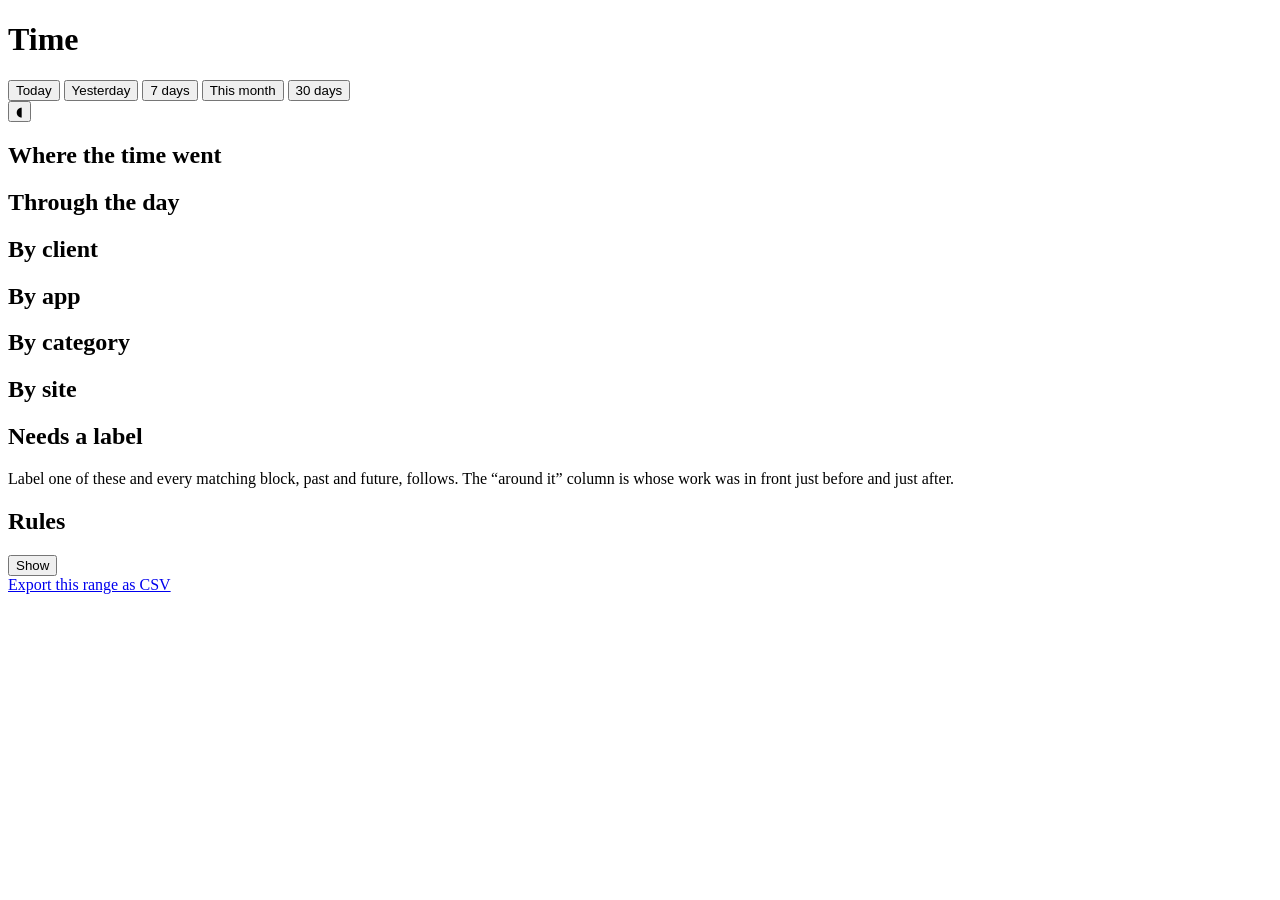
==== web/index.html @ 75fd1216 "Local time tracker" ====
<!doctype html>
<html lang="en">
<head>
<meta charset="utf-8">
<meta name="viewport" content="width=device-width, initial-scale=1">
<title>Time</title>
<link rel="stylesheet" href="/style.css">
</head>
<body>

<header class="bar">
  <div class="brand">
    <span class="dot" id="live-dot" title="tracker status"></span>
    <h1>Time</h1>
  </div>

  <nav class="ranges" id="ranges" role="tablist" aria-label="Date range">
    <button role="tab" data-range="today">Today</button>
    <button role="tab" data-range="yesterday">Yesterday</button>
    <button role="tab" data-range="week">7 days</button>
    <button role="tab" data-range="this_month">This month</button>
    <button role="tab" data-range="month">30 days</button>
  </nav>

  <div class="bar-right">
    <span class="muted" id="now-line"></span>
    <button class="ghost" id="theme" title="Switch light / dark" aria-label="Switch light or dark theme">&#9686;</button>
  </div>
</header>

<main>
  <div id="notices"></div>

  <section class="tiles" id="tiles" aria-label="Headline figures"></section>

  <section class="card">
    <div class="card-head">
      <h2 id="chart-title">Where the time went</h2>
      <div class="legend" id="legend"></div>
    </div>
    <div class="chart-host" id="chart"></div>
  </section>

  <section class="card" id="timeline-card">
    <div class="card-head">
      <h2>Through the day</h2>
      <span class="muted" id="timeline-note"></span>
    </div>
    <div class="chart-host" id="timeline"></div>
  </section>

  <div class="grid">
    <section class="card">
      <div class="card-head"><h2>By client</h2></div>
      <div id="by_client"></div>
    </section>
    <section class="card">
      <div class="card-head"><h2>By app</h2></div>
      <div id="by_app"></div>
    </section>
    <section class="card">
      <div class="card-head"><h2>By category</h2></div>
      <div id="by_category"></div>
    </section>
    <section class="card">
      <div class="card-head"><h2>By site</h2></div>
      <div id="by_domain"></div>
    </section>
  </div>

  <section class="card">
    <div class="card-head">
      <h2>Needs a label</h2>
      <span class="muted">Label one of these and every matching block, past and future, follows. The
        &ldquo;around it&rdquo; column is whose work was in front just before and just after.</span>
    </div>
    <div id="review"></div>
  </section>

  <section class="card">
    <div class="card-head">
      <h2>Rules <span class="muted" id="rule-count"></span></h2>
      <span class="spacer"></span>
      <button class="ghost" id="rules-toggle" aria-expanded="false">Show</button>
    </div>
    <div id="rules" hidden></div>
  </section>

  <footer>
    <span id="db-line"></span>
    <span class="spacer"></span>
    <a id="export-link" href="/api/export.csv?range=week" download>Export this range as CSV</a>
  </footer>
</main>

<div class="tip" id="tip" hidden></div>
<datalist id="known-clients"></datalist>
<datalist id="known-categories"></datalist>

<script src="/app.js"></script>
</body>
</html>
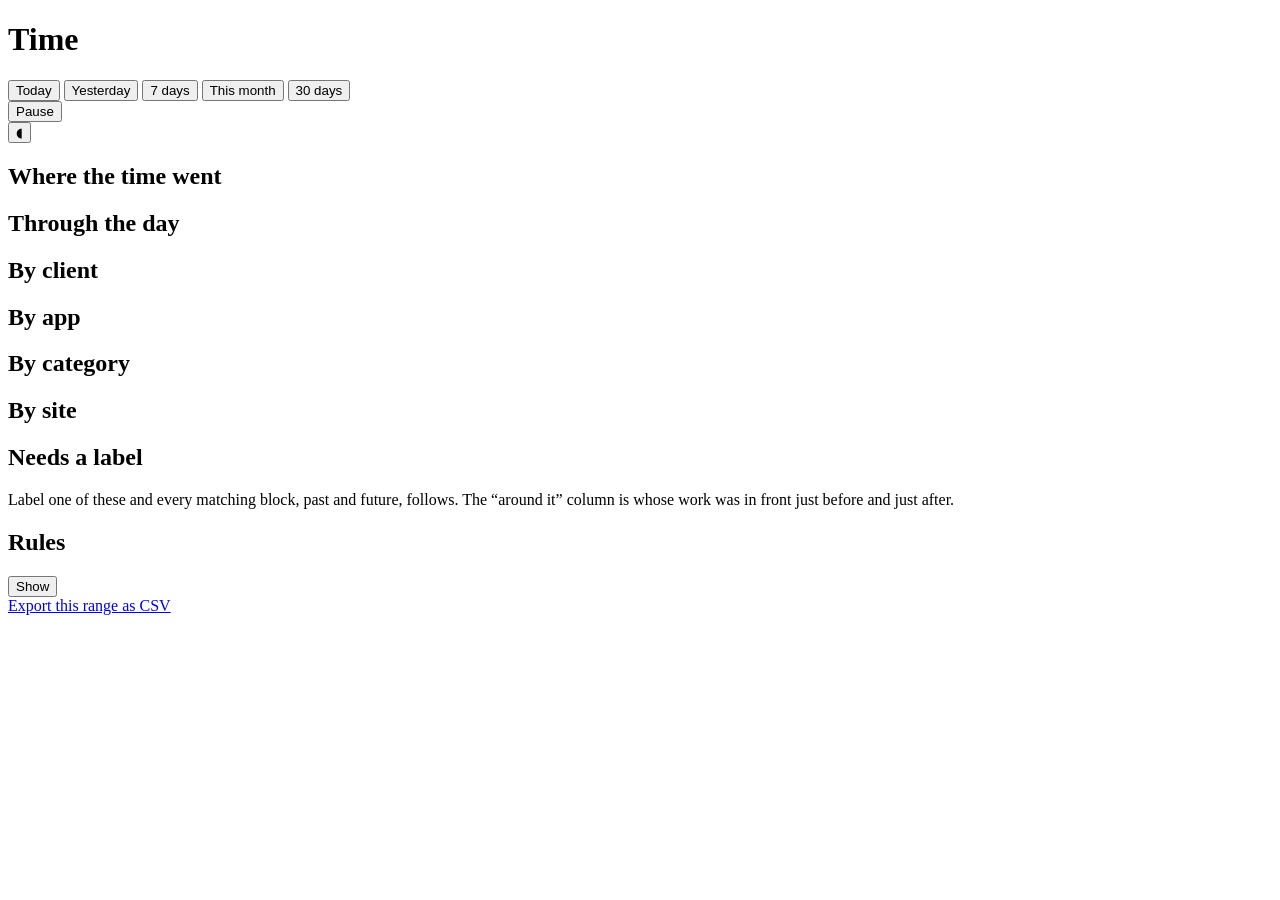
==== commit ed279a7f: "Add a real off switch: pause both halves from the dashboard, the extension or the CLI Co-Authored-By" ====
--- a/web/index.html
+++ b/web/index.html
@@ -24,11 +24,35 @@
 
   <div class="bar-right">
     <span class="muted" id="now-line"></span>
+
+    <div class="pause-wrap">
+      <button class="ghost" id="pause-open" aria-haspopup="true" aria-expanded="false"
+              title="Stop recording for a while">Pause</button>
+      <button class="resume" id="pause-resume" hidden>Resume tracking</button>
+      <div class="pause-menu" id="pause-menu" role="menu" hidden>
+        <div class="pause-menu-head">Stop recording for</div>
+        <button role="menuitem" data-minutes="30">30 minutes</button>
+        <button role="menuitem" data-minutes="60">1 hour</button>
+        <button role="menuitem" data-minutes="120">2 hours</button>
+        <button role="menuitem" data-minutes="">Until I turn it back on</button>
+        <div class="pause-menu-note">Nothing is recorded while it is off, and
+          nothing is kept about the gap either.</div>
+      </div>
+    </div>
+
     <button class="ghost" id="theme" title="Switch light / dark" aria-label="Switch light or dark theme">&#9686;</button>
   </div>
 </header>
 
 <main>
+  <div class="pause-banner" id="pause-banner" hidden role="status">
+    <div class="pause-banner-main">
+      <b>Tracking is off.</b>
+      <span id="pause-banner-detail"></span>
+    </div>
+    <button class="resume" id="pause-banner-resume">Resume tracking</button>
+  </div>
+
   <div id="notices"></div>
 
   <section class="tiles" id="tiles" aria-label="Headline figures"></section>
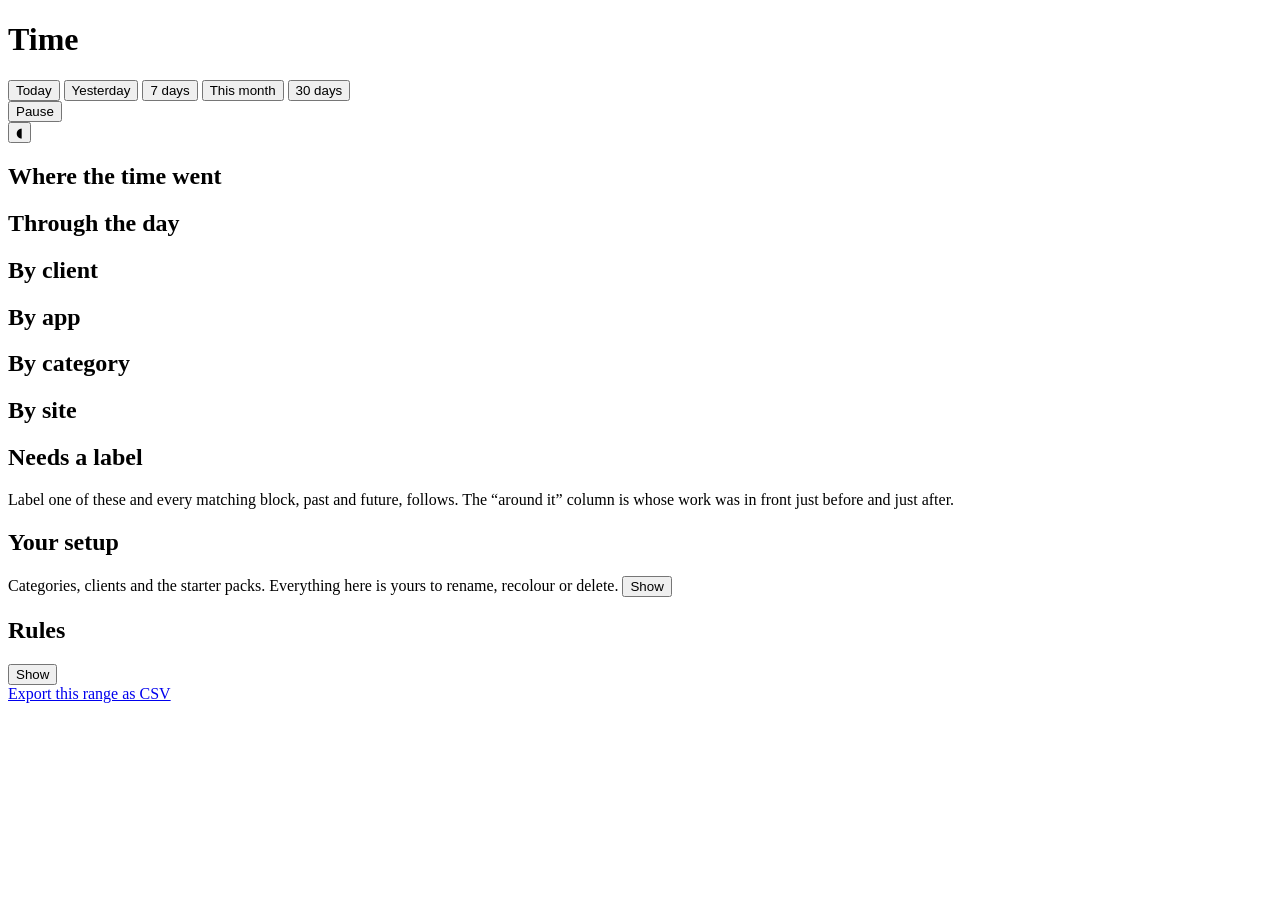
==== commit b62fd903: "Make the taxonomy yours: managed categories and clients, neutral defaults, optional industry packs, " ====
--- a/web/index.html
+++ b/web/index.html
@@ -103,6 +103,51 @@
 
   <section class="card">
     <div class="card-head">
+      <h2>Your setup</h2>
+      <span class="muted">Categories, clients and the starter packs. Everything
+        here is yours to rename, recolour or delete.</span>
+      <span class="spacer"></span>
+      <button class="ghost" id="setup-toggle" aria-expanded="false">Show</button>
+    </div>
+    <div id="setup" hidden>
+      <div class="setup-grid">
+        <div class="setup-col">
+          <h3>Categories <span class="muted" id="category-count"></span></h3>
+          <p class="setup-note">What kind of work a block is. Renaming one
+            re-labels your whole history, because classification is worked out
+            when you look at it rather than stored on the event.</p>
+          <div id="category-list"></div>
+          <form class="setup-add" id="category-add">
+            <input type="text" id="category-new" placeholder="New category"
+                   maxlength="60" autocomplete="off">
+            <button type="submit">Add</button>
+          </form>
+        </div>
+
+        <div class="setup-col">
+          <h3>Clients <span class="muted" id="client-count"></span></h3>
+          <p class="setup-note">Whose work it is. Add them here, or create one
+            as you go from the review panel above. Archive the ones you have
+            finished with to keep the picker short.</p>
+          <div id="client-list"></div>
+          <form class="setup-add" id="client-add">
+            <input type="text" id="client-new" placeholder="New client"
+                   maxlength="60" autocomplete="off">
+            <button type="submit">Add</button>
+          </form>
+        </div>
+      </div>
+
+      <h3 class="setup-packs-head">Starter packs</h3>
+      <p class="setup-note">Optional bundles of rules for a kind of work.
+        Turning one on only adds; turning it off takes back exactly what it
+        added, and never a category you have started using yourself.</p>
+      <div id="pack-list"></div>
+    </div>
+  </section>
+
+  <section class="card">
+    <div class="card-head">
       <h2>Rules <span class="muted" id="rule-count"></span></h2>
       <span class="spacer"></span>
       <button class="ghost" id="rules-toggle" aria-expanded="false">Show</button>
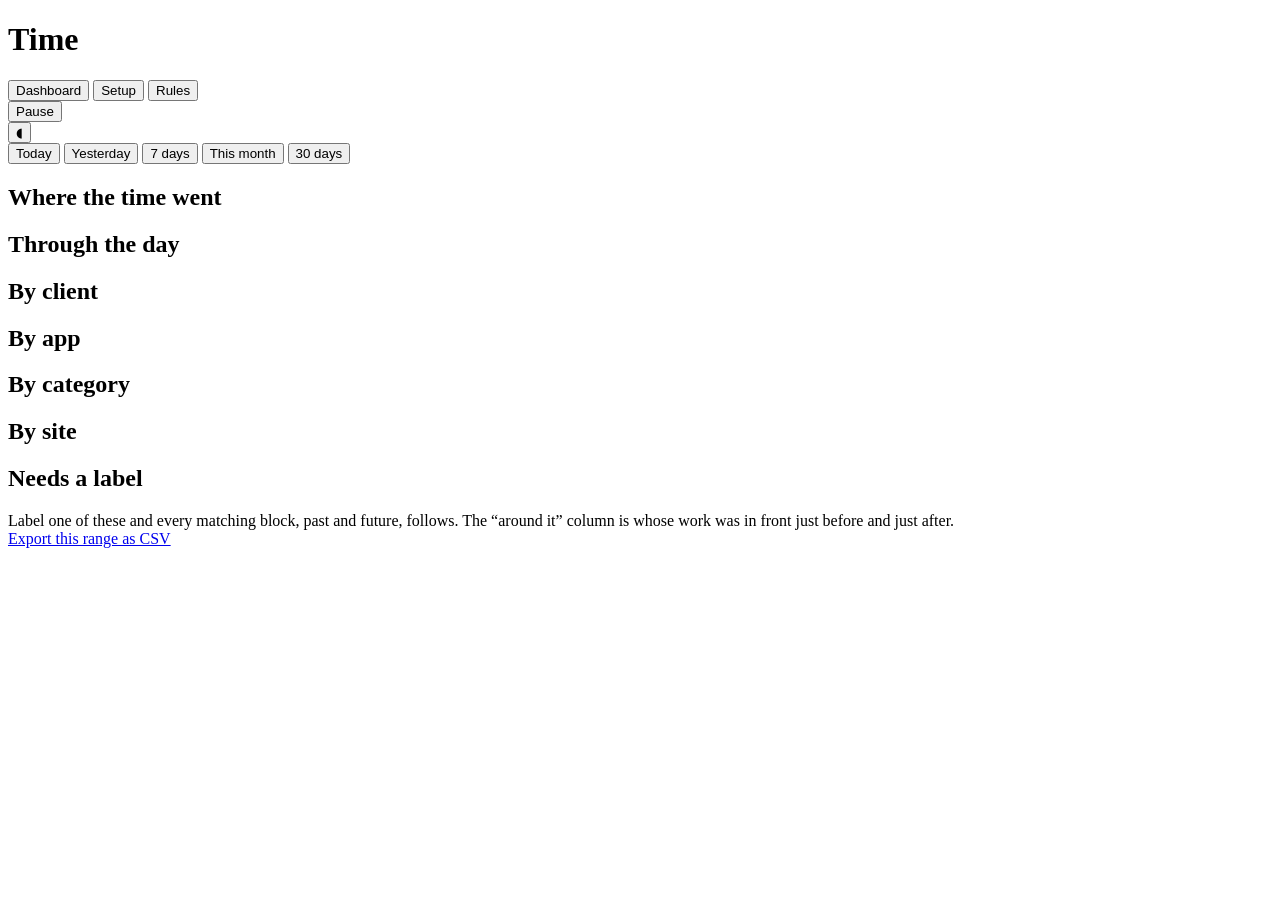
==== commit 6a4f28bd: "Light-blue sky, a summary strip instead of four cards, and a first-run welcome" ====
--- a/web/index.html
+++ b/web/index.html
@@ -8,18 +8,35 @@
 </head>
 <body>
 
+<div class="sky" aria-hidden="true">
+  <span class="cloud a"></span>
+  <span class="cloud b"></span>
+  <span class="cloud c"></span>
+</div>
+
+
+<div class="welcome" id="welcome" hidden role="dialog" aria-modal="true"
+     aria-labelledby="welcome-title">
+  <div class="welcome-inner">
+    <h1 id="welcome-title" class="w-line w-1">Welcome to your personal Time Tracker</h1>
+    <p class="w-line w-2">All data stays on your computer and is not shared
+      with absolutely anyone.</p>
+    <p class="w-line w-3">built by Mihkel Kokka</p>
+    <div class="w-rule"><span id="welcome-fill"></span></div>
+    <button class="w-go" id="welcome-go" disabled>Continue</button>
+  </div>
+</div>
+
 <header class="bar">
   <div class="brand">
     <span class="dot" id="live-dot" title="tracker status"></span>
     <h1>Time</h1>
   </div>
 
-  <nav class="ranges" id="ranges" role="tablist" aria-label="Date range">
-    <button role="tab" data-range="today">Today</button>
-    <button role="tab" data-range="yesterday">Yesterday</button>
-    <button role="tab" data-range="week">7 days</button>
-    <button role="tab" data-range="this_month">This month</button>
-    <button role="tab" data-range="month">30 days</button>
+  <nav class="views" id="views" aria-label="Sections">
+    <button data-view="dashboard" aria-current="page">Dashboard</button>
+    <button data-view="setup">Setup</button>
+    <button data-view="rules">Rules</button>
   </nav>
 
   <div class="bar-right">
@@ -40,7 +57,7 @@
       </div>
     </div>
 
-    <button class="ghost" id="theme" title="Switch light / dark" aria-label="Switch light or dark theme">&#9686;</button>
+    <button class="ghost icon" id="theme" title="Switch light / dark" aria-label="Switch light or dark theme">&#9686;</button>
   </div>
 </header>
 
@@ -55,7 +72,15 @@
 
   <div id="notices"></div>
 
-  <section class="tiles" id="tiles" aria-label="Headline figures"></section>
+    <section class="view" data-view="dashboard">
+  <nav class="ranges" id="ranges" role="tablist" aria-label="Date range">
+    <button role="tab" data-range="today">Today</button>
+    <button role="tab" data-range="yesterday">Yesterday</button>
+    <button role="tab" data-range="week">7 days</button>
+    <button role="tab" data-range="this_month">This month</button>
+    <button role="tab" data-range="month">30 days</button>
+  </nav>
+<section class="tiles" id="tiles" aria-label="Headline figures"></section>
 
   <section class="card">
     <div class="card-head">
@@ -101,61 +126,82 @@
     <div id="review"></div>
   </section>
 
-  <section class="card">
-    <div class="card-head">
-      <h2>Your setup</h2>
-      <span class="muted">Categories, clients and the starter packs. Everything
-        here is yours to rename, recolour or delete.</span>
-      <span class="spacer"></span>
-      <button class="ghost" id="setup-toggle" aria-expanded="false">Show</button>
-    </div>
-    <div id="setup" hidden>
+    </section>
+
+  <section class="view" data-view="setup" hidden>
+    <div class="page-head">
+      <h2>Setup</h2>
+      <p>The vocabulary this tracker describes your work in. All of it is
+        yours: rename, recolour, delete, or start from nothing. Renaming
+        re-labels your whole history the moment you do it.</p>
+    </div>
+
+    <div id="setup">
       <div class="setup-grid">
-        <div class="setup-col">
+        <section class="card setup-col">
           <h3>Categories <span class="muted" id="category-count"></span></h3>
-          <p class="setup-note">What kind of work a block is. Renaming one
-            re-labels your whole history, because classification is worked out
-            when you look at it rather than stored on the event.</p>
+          <p class="setup-note">What kind of work a block is. The tag says
+            where each came from and how many rules use it.</p>
           <div id="category-list"></div>
           <form class="setup-add" id="category-add">
             <input type="text" id="category-new" placeholder="New category"
                    maxlength="60" autocomplete="off">
             <button type="submit">Add</button>
           </form>
-        </div>
-
-        <div class="setup-col">
+        </section>
+
+        <section class="card setup-col">
           <h3>Clients <span class="muted" id="client-count"></span></h3>
-          <p class="setup-note">Whose work it is. Add them here, or create one
-            as you go from the review panel above. Archive the ones you have
-            finished with to keep the picker short.</p>
+          <p class="setup-note">Whose work it is. Add them here, or create
+            one as you go from the review queue on the Dashboard. Archive the
+            ones you have finished with to keep the picker short.</p>
           <div id="client-list"></div>
           <form class="setup-add" id="client-add">
             <input type="text" id="client-new" placeholder="New client"
                    maxlength="60" autocomplete="off">
             <button type="submit">Add</button>
           </form>
-        </div>
+        </section>
       </div>
 
-      <h3 class="setup-packs-head">Starter packs</h3>
+    </div>
+
+    <section class="card">
+      <div class="card-head"><h2>Starter packs</h2></div>
       <p class="setup-note">Optional bundles of rules for a kind of work.
         Turning one on only adds; turning it off takes back exactly what it
         added, and never a category you have started using yourself.</p>
       <div id="pack-list"></div>
-    </div>
-  </section>
-
-  <section class="card">
-    <div class="card-head">
-      <h2>Rules <span class="muted" id="rule-count"></span></h2>
-      <span class="spacer"></span>
-      <button class="ghost" id="rules-toggle" aria-expanded="false">Show</button>
-    </div>
-    <div id="rules" hidden></div>
-  </section>
-
-  <footer>
+    </section>
+  </section>
+
+  <section class="view" data-view="rules" hidden>
+    <div class="page-head">
+      <h2>Rules</h2>
+      <p>Every label you apply writes one of these, and every rule applies to
+        your whole history, not just from now on. That is the learning: visit
+        a site you have labelled before and it is attributed before you look.
+        A site you have never labelled waits for you in the review queue.</p>
+    </div>
+
+    <section class="card">
+      <div class="card-head">
+        <h2>All rules <span class="muted" id="rule-count"></span></h2>
+        <span class="spacer"></span>
+        <input type="search" id="rule-search" class="filter-input"
+               placeholder="Filter by pattern, client or category" autocomplete="off">
+        <div class="seg" id="rule-source" role="tablist" aria-label="Filter by origin">
+          <button data-source="all" aria-selected="true">All</button>
+          <button data-source="user">Yours</button>
+          <button data-source="starter">Starter</button>
+          <button data-source="pack">Packs</button>
+        </div>
+      </div>
+      <div id="rules"></div>
+    </section>
+  </section>
+
+<footer>
     <span id="db-line"></span>
     <span class="spacer"></span>
     <a id="export-link" href="/api/export.csv?range=week" download>Export this range as CSV</a>
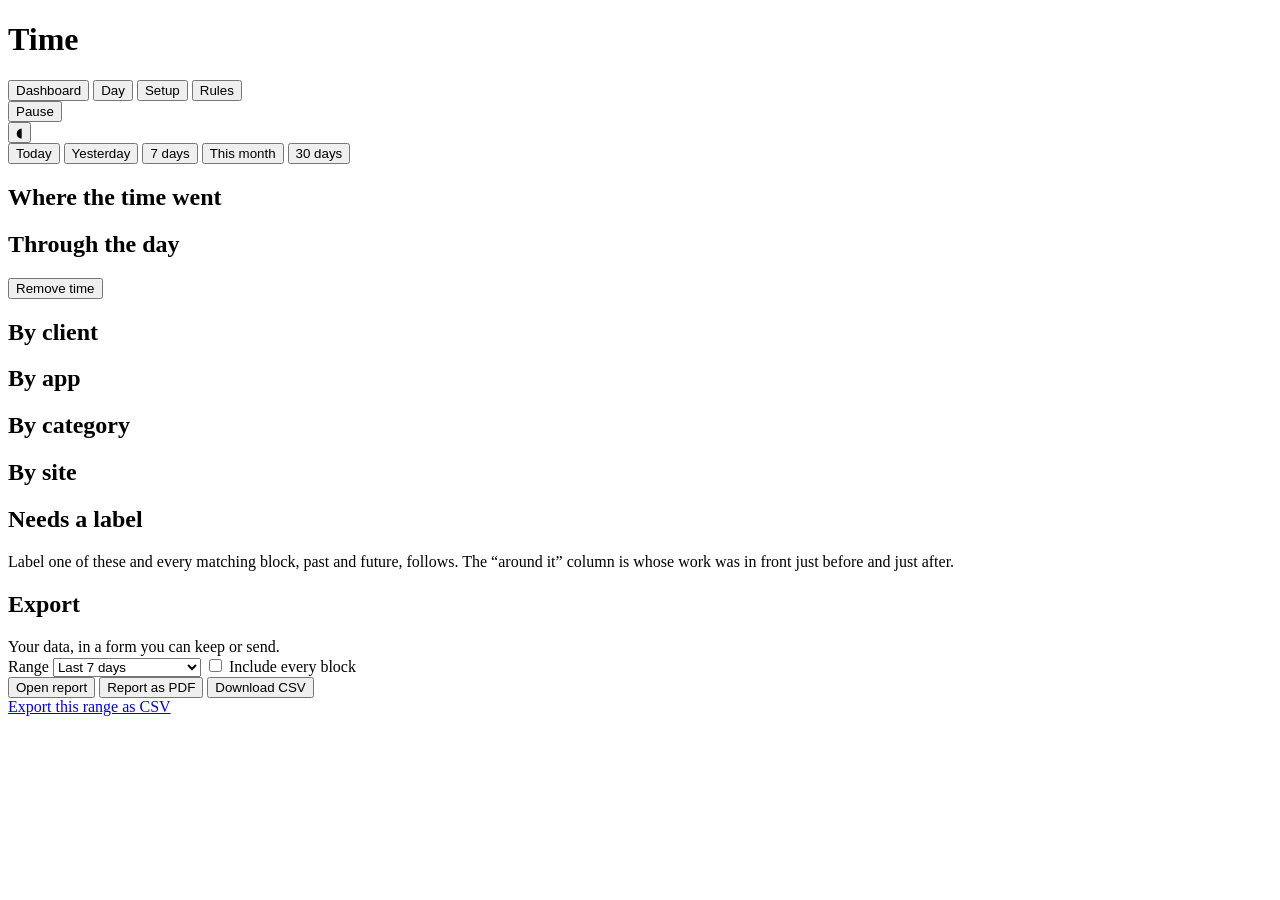
==== commit d1867c2a: "Export reports as CSV, HTML and PDF; rewrite the docs; add the DeskTime comparison" ====
--- a/web/index.html
+++ b/web/index.html
@@ -35,6 +35,7 @@
 
   <nav class="views" id="views" aria-label="Sections">
     <button data-view="dashboard" aria-current="page">Dashboard</button>
+    <button data-view="day">Day</button>
     <button data-view="setup">Setup</button>
     <button data-view="rules">Rules</button>
   </nav>
@@ -71,6 +72,10 @@
   </div>
 
   <div id="notices"></div>
+  <!-- Transient messages live apart from the status banners, because
+       renderNotices() rebuilds its own container on every poll and was
+       wiping them within a second of being shown. -->
+  <div id="flash" aria-live="polite"></div>
 
     <section class="view" data-view="dashboard">
   <nav class="ranges" id="ranges" role="tablist" aria-label="Date range">
@@ -94,8 +99,29 @@
     <div class="card-head">
       <h2>Through the day</h2>
       <span class="muted" id="timeline-note"></span>
+      <span class="spacer"></span>
+      <button class="ghost" id="remove-open"
+              title="Remove time that was not work">Remove time</button>
     </div>
     <div class="chart-host" id="timeline"></div>
+
+    <!-- One panel, two ways in: the button above opens it empty, and
+         clicking a block on the strip opens it filled with that block's
+         span. Either way you adjust the edges and read what will go before
+         anything happens. -->
+    <form class="remove-panel" id="remove-panel" hidden>
+      <div class="remove-row">
+        <label>Day <input type="date" id="remove-day" required></label>
+        <label>From <input type="time" id="remove-from" step="60" required></label>
+        <label>To <input type="time" id="remove-to" step="60" required></label>
+        <button type="button" class="ghost" id="remove-cancel">Cancel</button>
+      </div>
+      <p class="remove-preview" id="remove-preview"></p>
+      <div class="remove-actions">
+        <button type="submit" class="warn" id="remove-go" disabled>Delete this time</button>
+        <span class="muted" id="remove-note"></span>
+      </div>
+    </form>
   </section>
 
   <div class="grid">
@@ -127,6 +153,33 @@
   </section>
 
     </section>
+
+  <section class="view" data-view="day" hidden>
+    <div class="page-head">
+      <h2>One day, block by block</h2>
+      <p>Everything recorded, in order, with what it was called and where
+        that came from. Assign anything here and it applies to that stretch
+        of time only, without writing a rule.</p>
+    </div>
+
+    <section class="card">
+      <div class="card-head">
+        <div class="day-nav">
+          <button class="ghost icon" id="day-prev" aria-label="Previous day">&lsaquo;</button>
+          <input type="date" id="day-date">
+          <button class="ghost icon" id="day-next" aria-label="Next day">&rsaquo;</button>
+          <button class="ghost" id="day-today">Today</button>
+        </div>
+        <span class="spacer"></span>
+        <div class="seg" id="day-filter" role="tablist">
+          <button role="tab" aria-selected="true" data-filter="all">Everything</button>
+          <button role="tab" aria-selected="false" data-filter="unassigned">Unlabelled</button>
+        </div>
+      </div>
+      <p class="day-summary muted" id="day-summary"></p>
+      <div id="day-list"></div>
+    </section>
+  </section>
 
   <section class="view" data-view="setup" hidden>
     <div class="page-head">
@@ -184,6 +237,41 @@
         A site you have never labelled waits for you in the review queue.</p>
     </div>
 
+    <!-- A sentence you fill in, with the answer shown before you commit to
+         it. A rule rewrites the whole history the moment it is saved, so a
+         keyword one letter too short quietly reassigns a month. -->
+    <section class="card" id="rule-builder">
+      <div class="card-head"><h2>Add a rule</h2></div>
+      <div class="builder">
+        <span class="builder-word">When</span>
+        <select id="rb-field" aria-label="What to look at">
+          <option value="any">anything</option>
+          <option value="url">the web address</option>
+          <option value="domain">the site</option>
+          <option value="title">the window or file name</option>
+          <option value="app">the app</option>
+        </select>
+        <span class="builder-word">contains</span>
+        <input type="text" id="rb-text" placeholder="keyword" autocomplete="off"
+               spellcheck="false">
+        <span class="builder-word">call it</span>
+        <input type="text" id="rb-category" list="known-categories"
+               placeholder="category" autocomplete="off">
+        <span class="builder-word">for</span>
+        <input type="text" id="rb-client" list="known-clients"
+               placeholder="client" autocomplete="off">
+      </div>
+      <label class="builder-advanced">
+        <input type="checkbox" id="rb-regex">
+        Treat what I typed as a pattern, not a phrase
+      </label>
+      <div class="rb-preview" id="rb-preview"></div>
+      <div class="rb-actions">
+        <button class="primary" id="rb-add" disabled>Add this rule</button>
+        <span class="muted" id="rb-note"></span>
+      </div>
+    </section>
+
     <section class="card">
       <div class="card-head">
         <h2>All rules <span class="muted" id="rule-count"></span></h2>
@@ -197,11 +285,52 @@
           <button data-source="pack">Packs</button>
         </div>
       </div>
+      <div class="dead-rules" id="dead-rules" hidden></div>
       <div id="rules"></div>
     </section>
   </section>
 
-<footer>
+<!-- Taking your own numbers out is not an afterthought on a tool whose
+     whole premise is that the data is yours, so it is a panel rather than a
+     link. The PDF path is the browser's own print engine: a page built for
+     print goes through it at better quality than a few hundred lines of
+     stdlib could manage, and it keeps the install free of dependencies. -->
+  <section class="card" id="export-card">
+    <div class="card-head">
+      <h2>Export</h2>
+      <span class="muted">Your data, in a form you can keep or send.</span>
+    </div>
+    <div class="export-row">
+      <label>Range
+        <select id="export-range">
+          <option value="today">Today</option>
+          <option value="yesterday">Yesterday</option>
+          <option value="week" selected>Last 7 days</option>
+          <option value="this_month">This month</option>
+          <option value="month">Last 30 days</option>
+          <option value="custom">Between two dates…</option>
+        </select>
+      </label>
+      <label class="export-dates" id="export-from-wrap" hidden>From
+        <input type="date" id="export-from">
+      </label>
+      <label class="export-dates" id="export-to-wrap" hidden>To
+        <input type="date" id="export-to">
+      </label>
+      <label class="export-detail">
+        <input type="checkbox" id="export-detail">
+        Include every block
+      </label>
+    </div>
+    <div class="export-actions">
+      <button class="primary" id="export-report">Open report</button>
+      <button class="ghost" id="export-print">Report as PDF</button>
+      <button class="ghost" id="export-csv">Download CSV</button>
+      <span class="muted" id="export-note"></span>
+    </div>
+  </section>
+
+  <footer>
     <span id="db-line"></span>
     <span class="spacer"></span>
     <a id="export-link" href="/api/export.csv?range=week" download>Export this range as CSV</a>
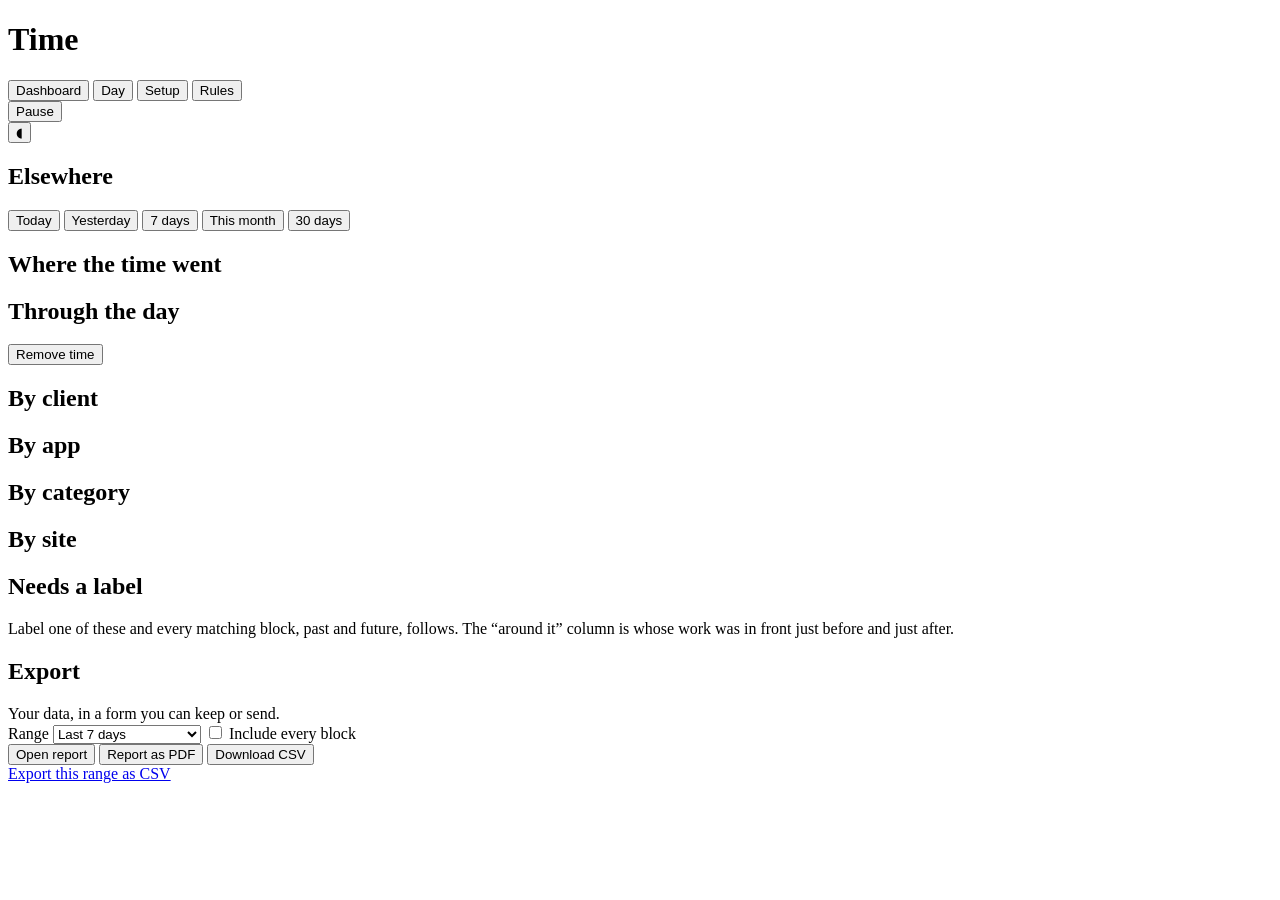
==== commit e2b73398: "World clocks in the sky beside the dashboard; add manual and offline time" ====
--- a/web/index.html
+++ b/web/index.html
@@ -78,6 +78,13 @@
   <div id="flash" aria-live="polite"></div>
 
     <section class="view" data-view="dashboard">
+  <!-- Sits in the sky to the left of the page where there is room for it,
+       and folds into a strip across the top where there is not. -->
+  <aside id="clocks" aria-label="The time in other places">
+    <h2 class="clocks-title">Elsewhere</h2>
+    <ol class="clocks-list" id="clocks-list"></ol>
+  </aside>
+
   <nav class="ranges" id="ranges" role="tablist" aria-label="Date range">
     <button role="tab" data-range="today">Today</button>
     <button role="tab" data-range="yesterday">Yesterday</button>
@@ -175,7 +182,37 @@
           <button role="tab" aria-selected="true" data-filter="all">Everything</button>
           <button role="tab" aria-selected="false" data-filter="unassigned">Unlabelled</button>
         </div>
-      </div>
+        <button class="ghost" id="day-add"
+                title="Record time the Mac could not see">Add time</button>
+      </div>
+
+      <!-- A meeting in a room, a call, a journey. The entry says what you
+           claim; how much of it counts is worked out against what was
+           actually recorded, so it can never double count. -->
+      <form class="remove-panel" id="manual-panel" hidden>
+        <div class="remove-row">
+          <label>Day <input type="date" id="manual-day" required></label>
+          <label>From <input type="time" id="manual-from" step="60" required></label>
+          <label>To <input type="time" id="manual-to" step="60" required></label>
+          <button type="button" class="ghost" id="manual-cancel">Cancel</button>
+        </div>
+        <div class="remove-row manual-what">
+          <label>What it was
+            <input type="text" id="manual-note" maxlength="120"
+                   placeholder="Hanval kickoff call" autocomplete="off"></label>
+          <label>Category
+            <input type="text" id="manual-category" list="known-categories"
+                   placeholder="category" autocomplete="off"></label>
+          <label>Client
+            <input type="text" id="manual-client" list="known-clients"
+                   placeholder="client" autocomplete="off"></label>
+        </div>
+        <p class="remove-preview" id="manual-preview"></p>
+        <div class="remove-actions">
+          <button type="submit" class="primary" id="manual-go">Add this time</button>
+          <span class="muted" id="manual-note-out"></span>
+        </div>
+      </form>
       <p class="day-summary muted" id="day-summary"></p>
       <div id="day-list"></div>
     </section>
